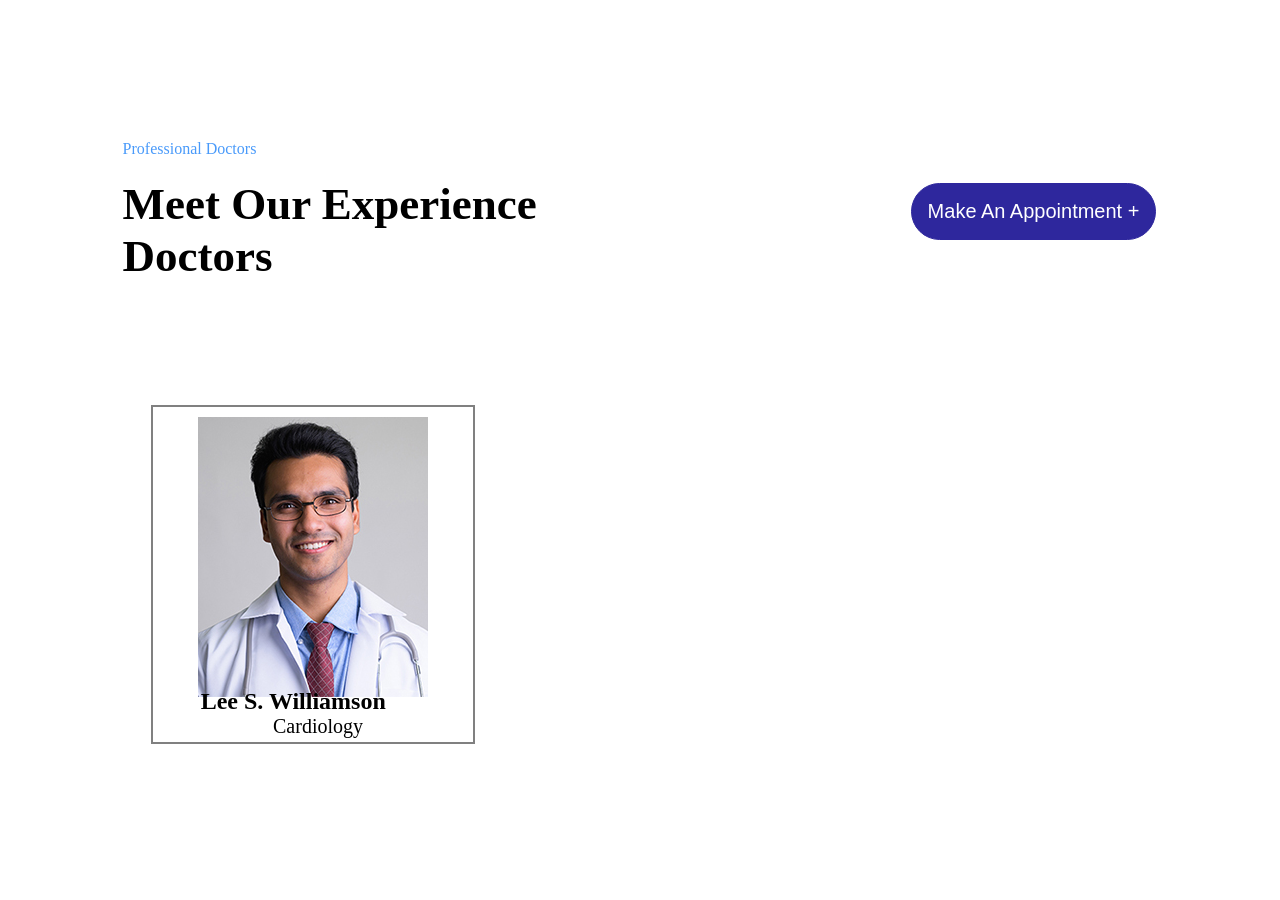
==== index.html @ 98bc824d "ismael still working" ====
<!DOCTYPE html>
<html lang="en">
<head>
    <meta charset="UTF-8">
    <meta http-equiv="X-UA-Compatible" content="IE=edge">
    <meta name="viewport" content="width=device-width, initial-scale=1.0">
    <title>Document</title>
    <link rel="stylesheet" href="CSS/style.css">
</head>
<body>
    <section class="contanir">
        <div class="Professional">
            <div class="head">
                <div class="discription">
                    <span>Professional Doctors</span>
                    <h2>Meet Our Experience <br> Doctors</h2>
                </div>
                <div class="discription2">
                    <button>Make An Appointment  +</button>
                </div>
            </div>

            <div class="midell">
                <div class="component">
                    <div class="image">
                        <img src="/image/1.jpg" alt="all">
                        <h5>Lee S. Williamson</h5>
                        
                    </div>
                    <div class="m">
                        <span>Cardiology</span>
                    </div>
                </div>
            </div>
        </div>
    </section>
</body>
</html>
---- CSS/style.css ----
*{
    margin: 0;
    padding: 0;
    box-sizing: border-box;
}


.Professional{
    width: 100%;
    height: 100vh;
    background: white;
}

.head{
    width: 100%;
    height: 45vh;
    background: white;
    display: flex;
    position: relative;
}

.discription{
    margin: 0 17%;
    height: 45vh;
    background: white;
    padding-top: 140px;
    position: absolute;
    left: -95px;
    
}
.discription span{
    color: #499afa;
}

.discription h2{
    font-size: 45px;
    padding-top: 20px;
}

.discription2{
    margin: 0 12%;
    height: 45vh;
    background: white;
    padding-top: 140px;
    position: absolute;
    right: -30px;
    padding-top: 183px;
}

.discription2 button{
    font-size: 20px;
    border-radius: 30px;
    border: 1px solid #2e279d;
    padding: 16px;
    background: #2e279d;
    color: white;  
}


.midell{
    max-width: 90%;
    margin-left: 5%;
    height: 50vh;
    background: white;
}

.component{
    width: 24%;
    height: 41.2vh;
    background: white;
    margin-left: 89px;
}

.image img{
    margin-left: -2px;
    border: 2px solid gray;
    padding: 45px;
    padding-top: 10px;
}

.image h5{
    font-size: 24px;
    text-align: center;
    margin-top: -60px;
    margin-left: 4px;

}

.m span{
    margin-left: 120px;
    font-size: 20px;
    padding-bottom: 50px;
}
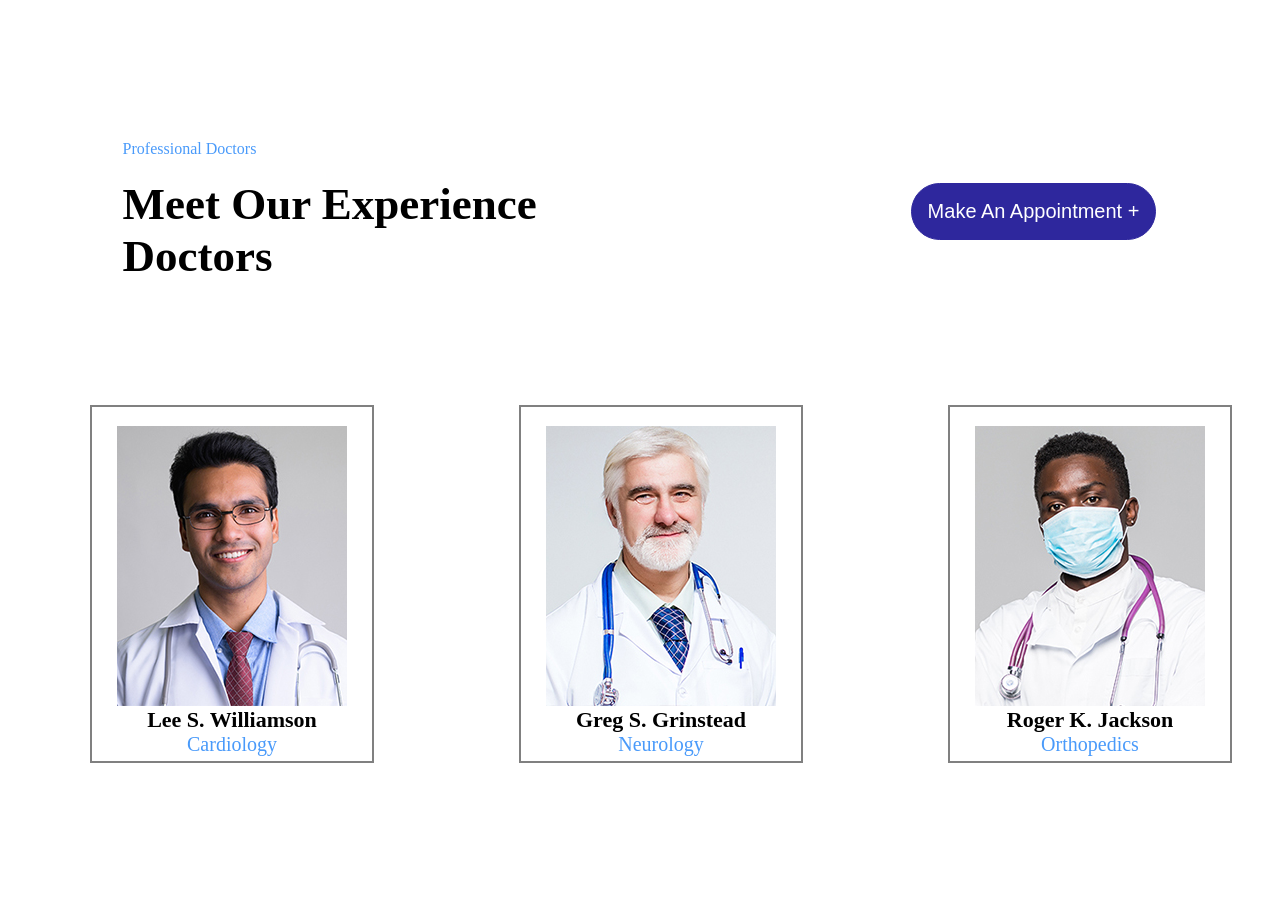
==== commit 86578df2: "Adding comment and some discriptions" ====
--- a/index.html
+++ b/index.html
@@ -9,7 +9,7 @@
 </head>
 <body>
     <section class="contanir">
-        <div class="Professional">
+        <div class="Professional"><!--End Of Youssef-->
             <div class="head">
                 <div class="discription">
                     <span>Professional Doctors</span>
@@ -22,17 +22,31 @@
 
             <div class="midell">
                 <div class="component">
-                    <div class="image">
                         <img src="/image/1.jpg" alt="all">
                         <h5>Lee S. Williamson</h5>
-                        
-                    </div>
-                    <div class="m">
                         <span>Cardiology</span>
-                    </div>
                 </div>
+
+                <div class="component">
+                    <img src="/image/2.jpg" alt="all">
+                    <h5>Greg S. Grinstead</h5>
+                    <span>Neurology</span>
+                </div>
+
+                <div class="component">
+                    <img src="/image/3.jpg" alt="all">
+                    <h5>Roger K. Jackson</h5>
+                    <span>Orthopedics</span>
+                </div>
+
+                <div class="component">
+                    <img src="/image/4.jpg" alt="all">
+                    <h5>Raymudo M. Drake</h5>
+                    <span>Covid - 19</span>
+                </div>
+
             </div>
-        </div>
+        </div><!--End Of Youssef-->
     </section>
 </body>
 </html>
--- a/CSS/style.css
+++ b/CSS/style.css
@@ -4,7 +4,7 @@
     box-sizing: border-box;
 }
 
-
+/* ismael*/
 .Professional{
     width: 100%;
     height: 100vh;
@@ -58,37 +58,43 @@
 
 
 .midell{
-    max-width: 90%;
-    margin-left: 5%;
+    max-width: 100%;
     height: 50vh;
     background: white;
+    display: flex;
 }
 
 .component{
-    width: 24%;
-    height: 41.2vh;
+    height: 50vh;
     background: white;
-    margin-left: 89px;
+    padding-left: 35px;
+    text-align: center;
 }
 
-.image img{
-    margin-left: -2px;
+.component img{
+    margin: 0 55px;
     border: 2px solid gray;
-    padding: 45px;
-    padding-top: 10px;
+    padding: 55px 25px ;
+    padding-top: 19px;
+    
 }
 
-.image h5{
-    font-size: 24px;
-    text-align: center;
+.component h5{
+    font-size: 22px;
     margin-top: -60px;
-    margin-left: 4px;
+    cursor: pointer;
 
 }
 
-.m span{
-    margin-left: 120px;
-    font-size: 20px;
-    padding-bottom: 50px;
+.component h5:hover{
+    color: #499afa;
 }
 
+.component span{
+    color: #499afa;
+    padding-top: -50px;
+    font-size: 20px;
+    margin-top: -50px;
+    top: -90px;
+}
+/*end of ismael*/
